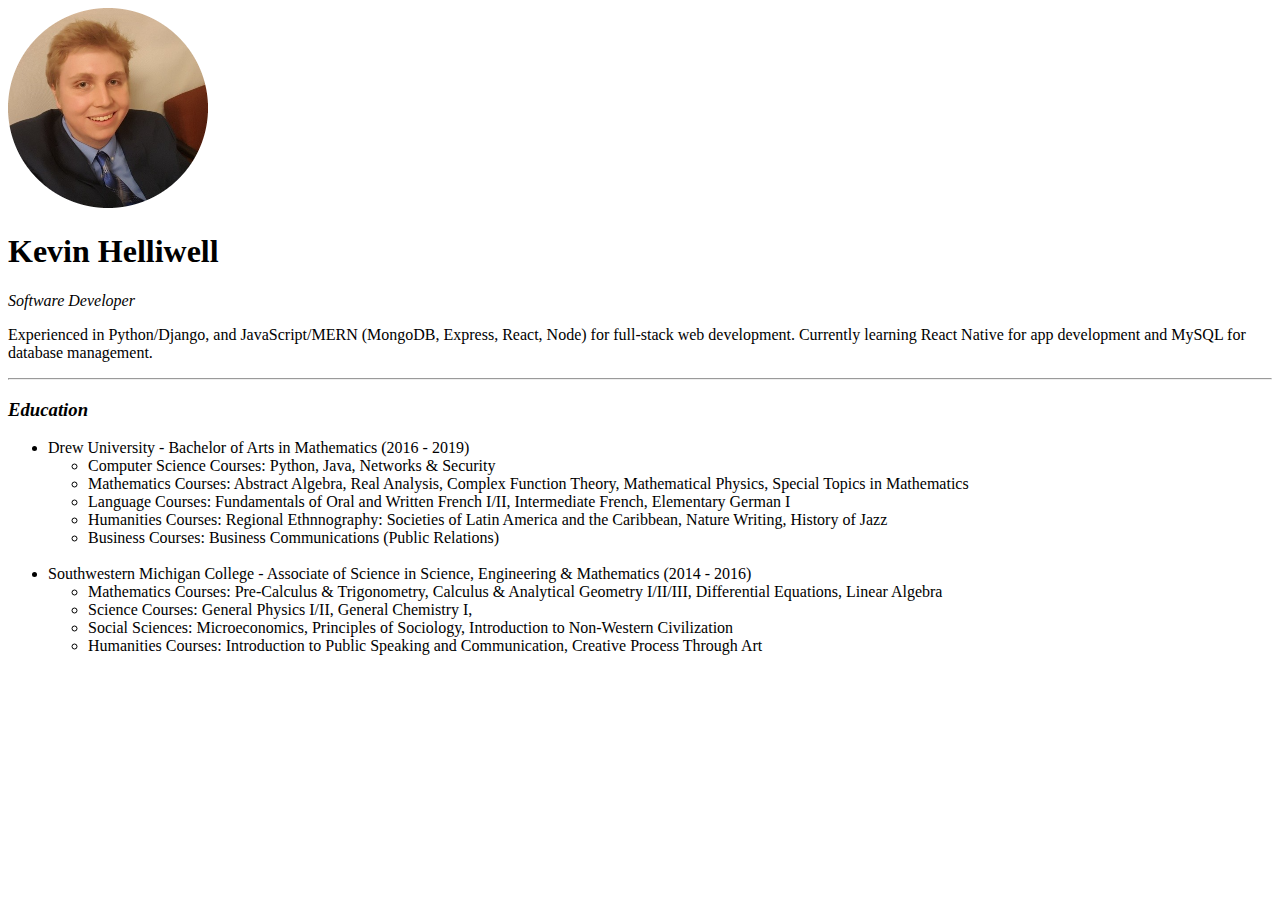
==== HTML - Personal Site/index.html @ 66120602 "adding images, html structure" ====
<!DOCTYPE html>
<html lang="en">

<head>
    <meta charset="UTF-8">
    <meta http-equiv="X-UA-Compatible" content="IE=edge">
    <meta name="viewport" content="width=device-width, initial-scale=1.0">
    <title>Kevin Helliwell's Homepage</title>
</head>

<body>
    <img src="images/kevin_circle.jpg" alt="Kevin Helliwell profile picture">
    <h1>Kevin Helliwell</h1>
    <p><em>Software Developer</em></p>

    <p> Experienced in Python/Django, and JavaScript/MERN (MongoDB, Express, React, Node) for full-stack
        web development. Currently learning React Native for app development and MySQL for database management.</p>
    <hr>
    <h3><em>Education</em></h3>

    <ul>
        <li>
            Drew University - Bachelor of Arts in Mathematics (2016 - 2019)
            <ul>
                <li>
                    Computer Science Courses: Python, Java, Networks & Security
                <li>
                    Mathematics Courses: Abstract Algebra, Real Analysis, Complex Function Theory, Mathematical Physics,
                    Special Topics in Mathematics
                <li>
                    Language Courses: Fundamentals of Oral and Written French I/II, Intermediate French, Elementary
                    German I
                </li>
                <li>
                    Humanities Courses: Regional Ethnnography: Societies of Latin America and the Caribbean, Nature
                    Writing, History of Jazz
                </li>
                <li>
                    Business Courses: Business Communications (Public Relations)
                </li>
        </li>
    </ul>
    <br>
    </li>
    <li>
        Southwestern Michigan College - Associate of Science in Science, Engineering & Mathematics (2014 - 2016)
    </li>
    <ul>
        <li>
            Mathematics Courses: Pre-Calculus & Trigonometry, Calculus & Analytical Geometry I/II/III, Differential
            Equations, Linear Algebra
        </li>
        <li>
            Science Courses: General Physics I/II, General Chemistry I,
        </li>
        <li>
            Social Sciences: Microeconomics, Principles of Sociology, Introduction to Non-Western Civilization
        </li>
        <li>
            Humanities Courses: Introduction to
            Public Speaking and Communication, Creative Process Through Art
        </li>
    </ul>

    <!-- </ul>
    <h3><em>My Hobbies</em></h3>
    <ul>
        <li>
            Music
        </li>
        <li>
            Gaming
        </li>
        <li>
            Hiking
        </li>

    </ul> -->
</body>

</html>
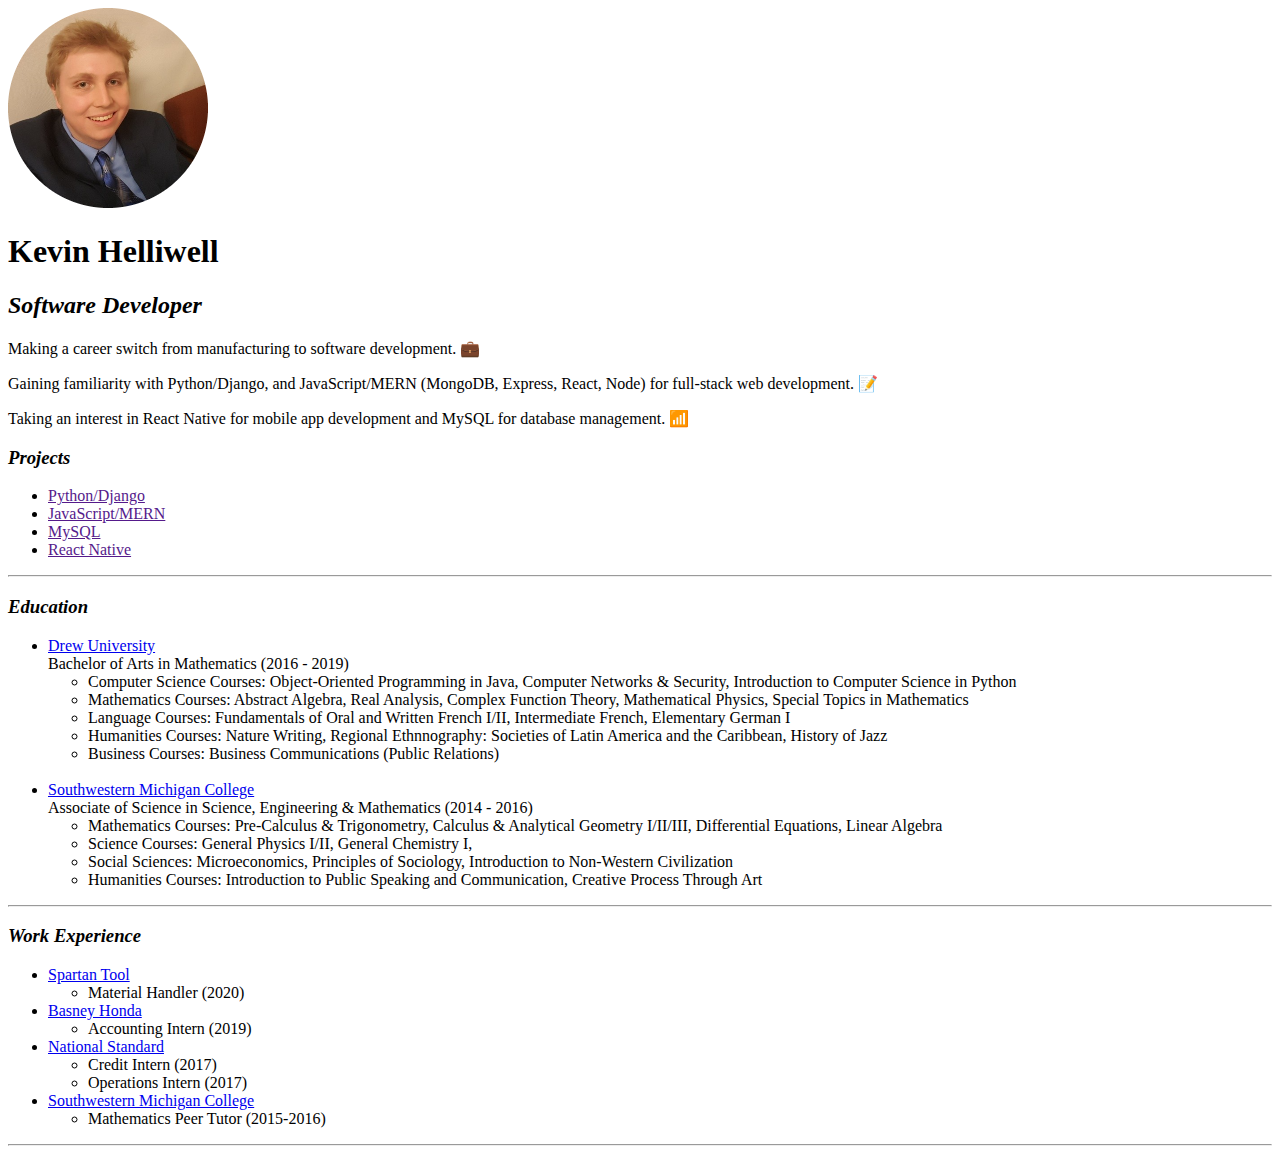
==== commit 4dcfdb1c: "updates to html" ====
--- a/HTML - Personal Site/index.html
+++ b/HTML - Personal Site/index.html
@@ -11,29 +11,52 @@
 <body>
     <img src="images/kevin_circle.jpg" alt="Kevin Helliwell profile picture">
     <h1>Kevin Helliwell</h1>
-    <p><em>Software Developer</em></p>
+    <h2><em>Software Developer</em></h2>
 
-    <p> Experienced in Python/Django, and JavaScript/MERN (MongoDB, Express, React, Node) for full-stack
-        web development. Currently learning React Native for app development and MySQL for database management.</p>
+    <p> Making a career switch from manufacturing to software development. 💼</p>
+    <p> Gaining familiarity with Python/Django, and JavaScript/MERN (MongoDB, Express, React, Node) for full-stack
+        web development. 📝</p>
+    <p> Taking an interest in React Native for mobile app development and MySQL for database management. 📶</p>
+
+
+    <h3><em>Projects</em></h3>
+    <ul>
+        <li>
+            <a href="">Python/Django</a>
+        </li>
+        <li>
+            <a href="">JavaScript/MERN</a>
+        </li>
+        <li>
+            <a href="">MySQL</a>
+        </li>
+        <li>
+            <a href="">React Native</a>
+        </li>
+    </ul>
+
     <hr>
     <h3><em>Education</em></h3>
 
     <ul>
         <li>
-            Drew University - Bachelor of Arts in Mathematics (2016 - 2019)
+            <a href="https://drew.edu/">Drew University</a> <br> Bachelor of Arts in Mathematics
+            (2016 - 2019)
             <ul>
                 <li>
-                    Computer Science Courses: Python, Java, Networks & Security
+                    Computer Science Courses: Object-Oriented Programming in
+                    Java, Computer Networks & Security, Introduction to Computer Science in Python
                 <li>
-                    Mathematics Courses: Abstract Algebra, Real Analysis, Complex Function Theory, Mathematical Physics,
+                    Mathematics Courses: Abstract Algebra, Real Analysis, Complex Function Theory, Mathematical
+                    Physics,
                     Special Topics in Mathematics
                 <li>
                     Language Courses: Fundamentals of Oral and Written French I/II, Intermediate French, Elementary
                     German I
                 </li>
                 <li>
-                    Humanities Courses: Regional Ethnnography: Societies of Latin America and the Caribbean, Nature
-                    Writing, History of Jazz
+                    Humanities Courses: Nature
+                    Writing, Regional Ethnnography: Societies of Latin America and the Caribbean, History of Jazz
                 </li>
                 <li>
                     Business Courses: Business Communications (Public Relations)
@@ -43,7 +66,9 @@
     <br>
     </li>
     <li>
-        Southwestern Michigan College - Associate of Science in Science, Engineering & Mathematics (2014 - 2016)
+        <a href="https://swmich.edu">Southwestern Michigan College</a> <br> Associate of Science in Science,
+        Engineering &
+        Mathematics (2014 - 2016)
     </li>
     <ul>
         <li>
@@ -61,21 +86,49 @@
             Public Speaking and Communication, Creative Process Through Art
         </li>
     </ul>
-
-    <!-- </ul>
-    <h3><em>My Hobbies</em></h3>
+    </ul>
+    <hr>
+    <h3><em>Work Experience</em></h3>
     <ul>
         <li>
-            Music
+            <a href="https://spartantool.com/">Spartan Tool</a>
         </li>
+        <ul>
+            <li>
+                Material Handler (2020)
+            </li>
+        </ul>
         <li>
-            Gaming
+            <a href="https://basneyhonda.com/">Basney Honda</a>
         </li>
+        <ul>
+            <li>
+                Accounting Intern (2019)
+            </li>
+        </ul>
         <li>
-            Hiking
+            <a href="https://www.nationalstandard.com/">National Standard</a>
         </li>
+        <ul>
+            <li>
+                Credit Intern (2017)
 
-    </ul> -->
+            </li>
+            <li>
+                Operations Intern (2017)
+            </li>
+        </ul>
+        <li>
+            <a href="https://swmich.edu">Southwestern Michigan College</a>
+            <ul>
+                <li>
+                    Mathematics Peer Tutor (2015-2016)
+                </li>
+            </ul>
+
+        </li>
+    </ul>
+    <hr>
 </body>
 
 </html>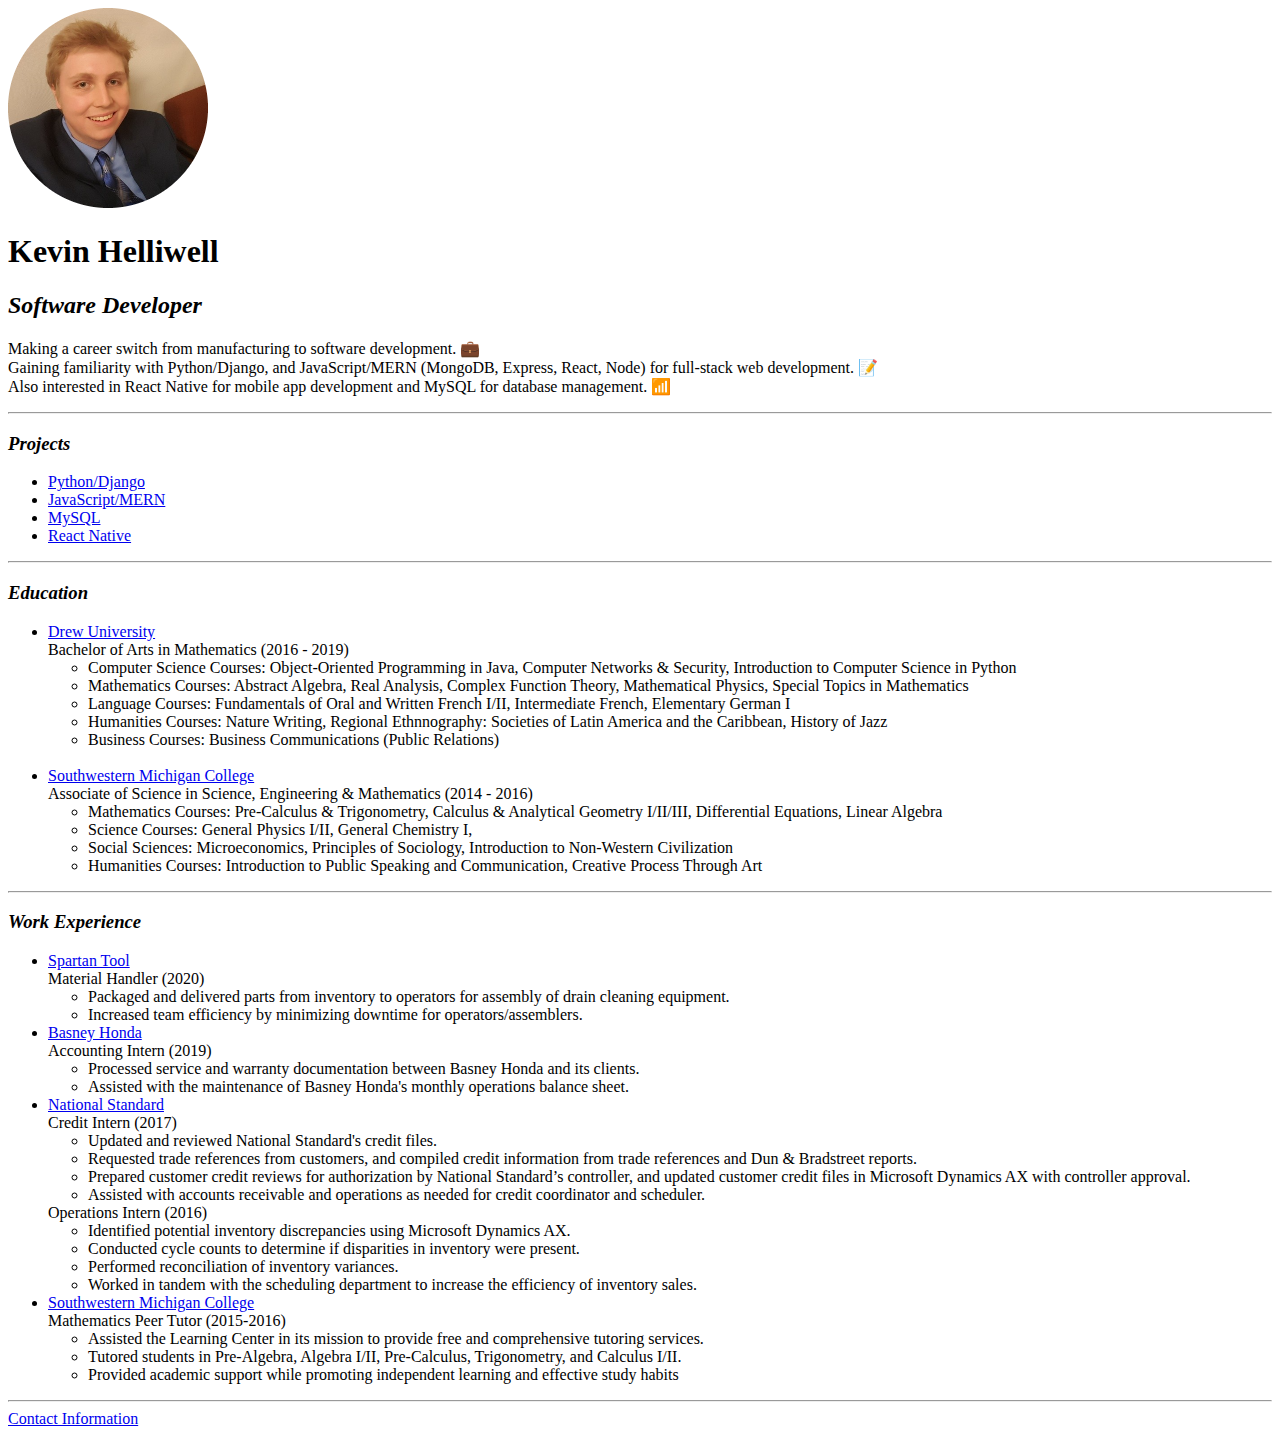
==== commit 23c69415: "html updates" ====
--- a/HTML - Personal Site/index.html
+++ b/HTML - Personal Site/index.html
@@ -9,29 +9,33 @@
 </head>
 
 <body>
+
     <img src="images/kevin_circle.jpg" alt="Kevin Helliwell profile picture">
     <h1>Kevin Helliwell</h1>
     <h2><em>Software Developer</em></h2>
 
-    <p> Making a career switch from manufacturing to software development. 💼</p>
-    <p> Gaining familiarity with Python/Django, and JavaScript/MERN (MongoDB, Express, React, Node) for full-stack
-        web development. 📝</p>
-    <p> Taking an interest in React Native for mobile app development and MySQL for database management. 📶</p>
 
-
+    <p> Making a career switch from manufacturing to software development. 💼 <br>
+        Gaining familiarity with Python/Django, and JavaScript/MERN (MongoDB, Express, React, Node) for full-stack web
+        development. 📝 <br>Also interested in React Native for mobile app development and MySQL for database
+        management.
+        📶</p>
+    <hr>
     <h3><em>Projects</em></h3>
     <ul>
         <li>
-            <a href="">Python/Django</a>
+            <a
+                href="https://github.com/kevin-helliwell?tab=repositories&q=&type=&language=python&sort=">Python/Django</a>
         </li>
         <li>
-            <a href="">JavaScript/MERN</a>
+            <a
+                href="https://github.com/kevin-helliwell?tab=repositories&q=&type=&language=javascript&sort=">JavaScript/MERN</a>
         </li>
         <li>
-            <a href="">MySQL</a>
+            <a href="https://github.com/kevin-helliwell?tab=repositories&q=&type=&language=mysql&sort=">MySQL</a>
         </li>
         <li>
-            <a href="">React Native</a>
+            <a href="https://github.com/kevin-helliwell?tab=repositories&q=react+native">React Native</a>
         </li>
     </ul>
 
@@ -91,44 +95,83 @@
     <h3><em>Work Experience</em></h3>
     <ul>
         <li>
-            <a href="https://spartantool.com/">Spartan Tool</a>
+            <a href="https://spartantool.com/">Spartan Tool</a> <br>
+            Material Handler (2020)
         </li>
         <ul>
             <li>
-                Material Handler (2020)
+                Packaged and delivered parts from inventory to operators for assembly of drain cleaning equipment.
+            </li>
+            <li>
+                Increased team efficiency by minimizing downtime for operators/assemblers.
             </li>
         </ul>
         <li>
-            <a href="https://basneyhonda.com/">Basney Honda</a>
+            <a href="https://basneyhonda.com/">Basney Honda</a> <br> Accounting Intern (2019)
         </li>
         <ul>
             <li>
-                Accounting Intern (2019)
+                Processed service and warranty documentation between Basney Honda and its clients.
+            </li>
+            <li>
+                Assisted with the maintenance of Basney Honda's monthly operations balance sheet.
             </li>
         </ul>
         <li>
-            <a href="https://www.nationalstandard.com/">National Standard</a>
+            <a href="https://www.nationalstandard.com/">National Standard</a> <br> Credit Intern (2017)
         </li>
         <ul>
             <li>
-                Credit Intern (2017)
+                Updated and reviewed National Standard's credit files.
 
             </li>
             <li>
-                Operations Intern (2017)
+                Requested trade references from customers, and compiled credit information from trade references and Dun
+                & Bradstreet
+                reports.
+            </li>
+            <li>
+                Prepared customer credit reviews for authorization by National Standard’s controller, and updated
+                customer credit files in Microsoft Dynamics AX with controller approval.
+            </li>
+            <li>
+                Assisted with accounts receivable and operations as needed for credit coordinator and
+                scheduler.
+            </li>
+        </ul>
+        Operations Intern (2016)
+        <ul>
+            <li>
+                Identified potential inventory discrepancies using Microsoft Dynamics AX.
+            </li>
+            <li>
+                Conducted cycle counts to determine if disparities in inventory were present.
+            </li>
+            <li>
+                Performed reconciliation of inventory variances.
+            </li>
+            <li>
+                Worked in tandem with the scheduling department to increase the efficiency of inventory sales.
             </li>
         </ul>
         <li>
-            <a href="https://swmich.edu">Southwestern Michigan College</a>
+            <a href="https://swmich.edu">Southwestern Michigan College</a> <br> Mathematics Peer Tutor (2015-2016)
             <ul>
                 <li>
-                    Mathematics Peer Tutor (2015-2016)
+                    Assisted the Learning Center in its mission to provide free and comprehensive tutoring services.
+                </li>
+                <li>
+                    Tutored students in Pre-Algebra, Algebra I/II, Pre-Calculus, Trigonometry, and Calculus I/II.
+                </li>
+                <li>
+                    Provided academic support while promoting independent learning and effective study habits
                 </li>
             </ul>
 
         </li>
     </ul>
     <hr>
+    <a href="contact_info.html">Contact Information</a>
 </body>
 
 </html>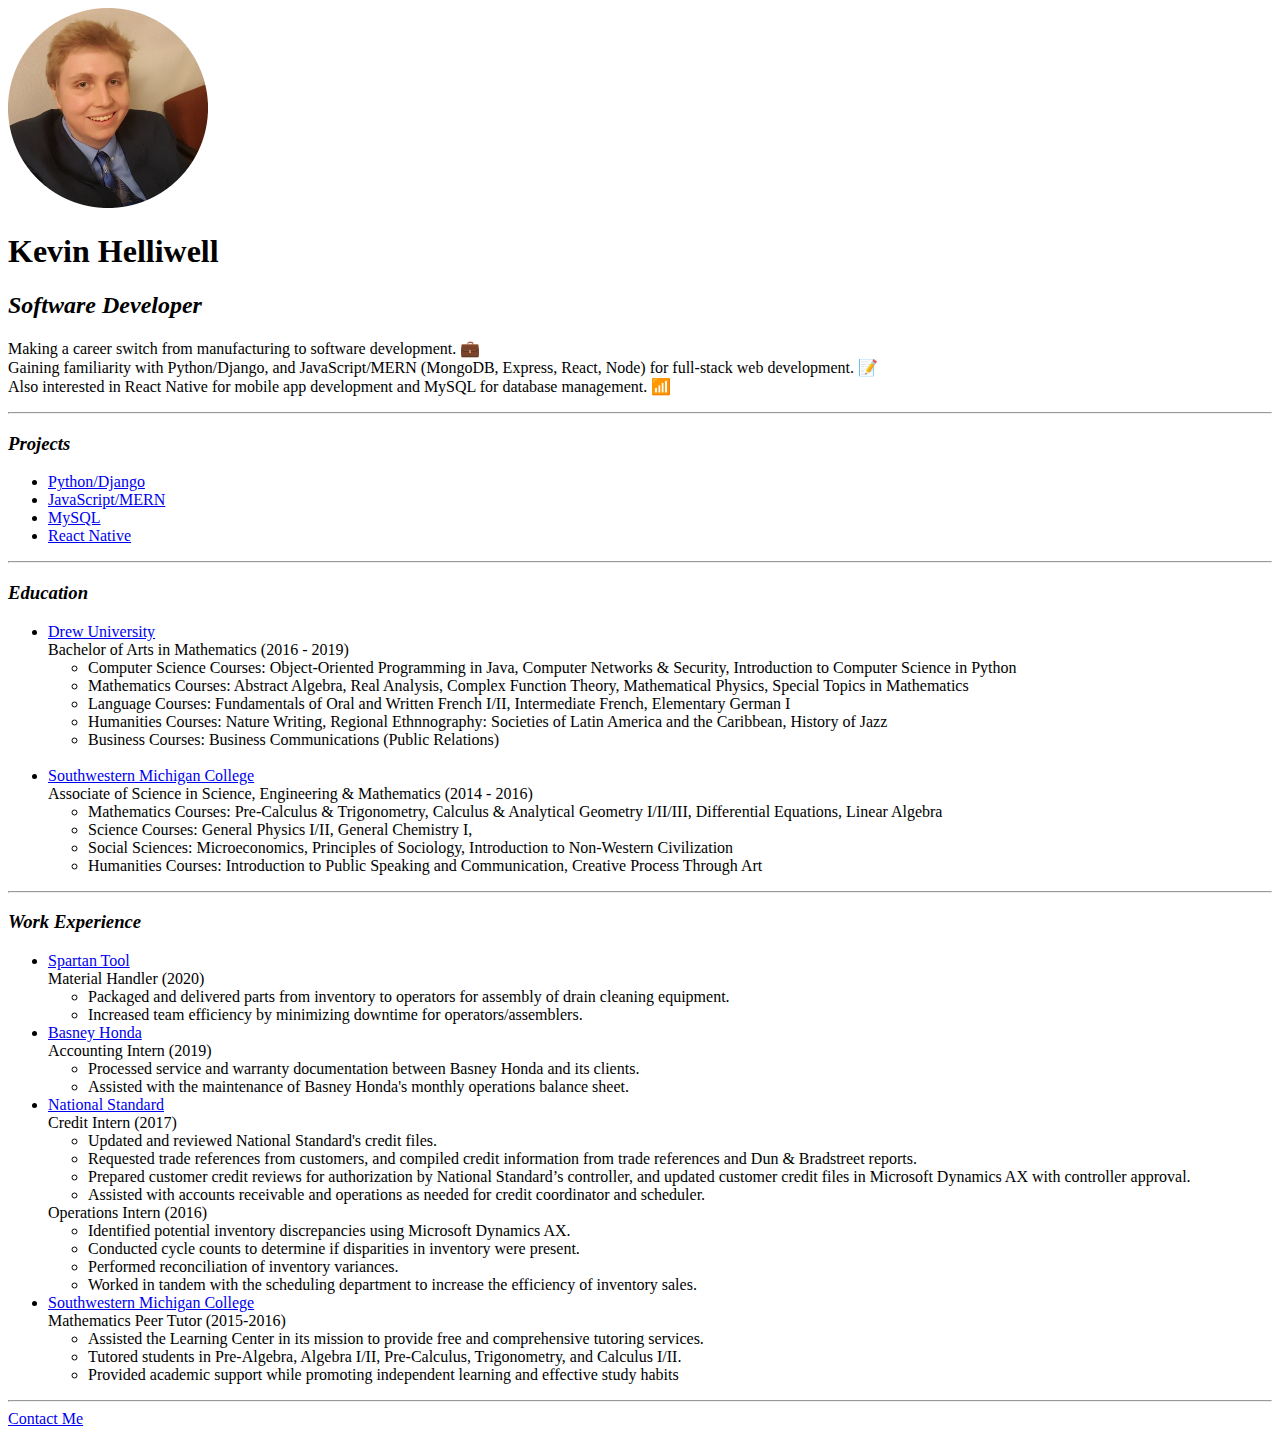
==== commit 9b1c44a5: "html updates" ====
--- a/HTML - Personal Site/index.html
+++ b/HTML - Personal Site/index.html
@@ -171,7 +171,7 @@
         </li>
     </ul>
     <hr>
-    <a href="contact_info.html">Contact Information</a>
+    <a href="contact_info.html">Contact Me</a>
 </body>
 
 </html>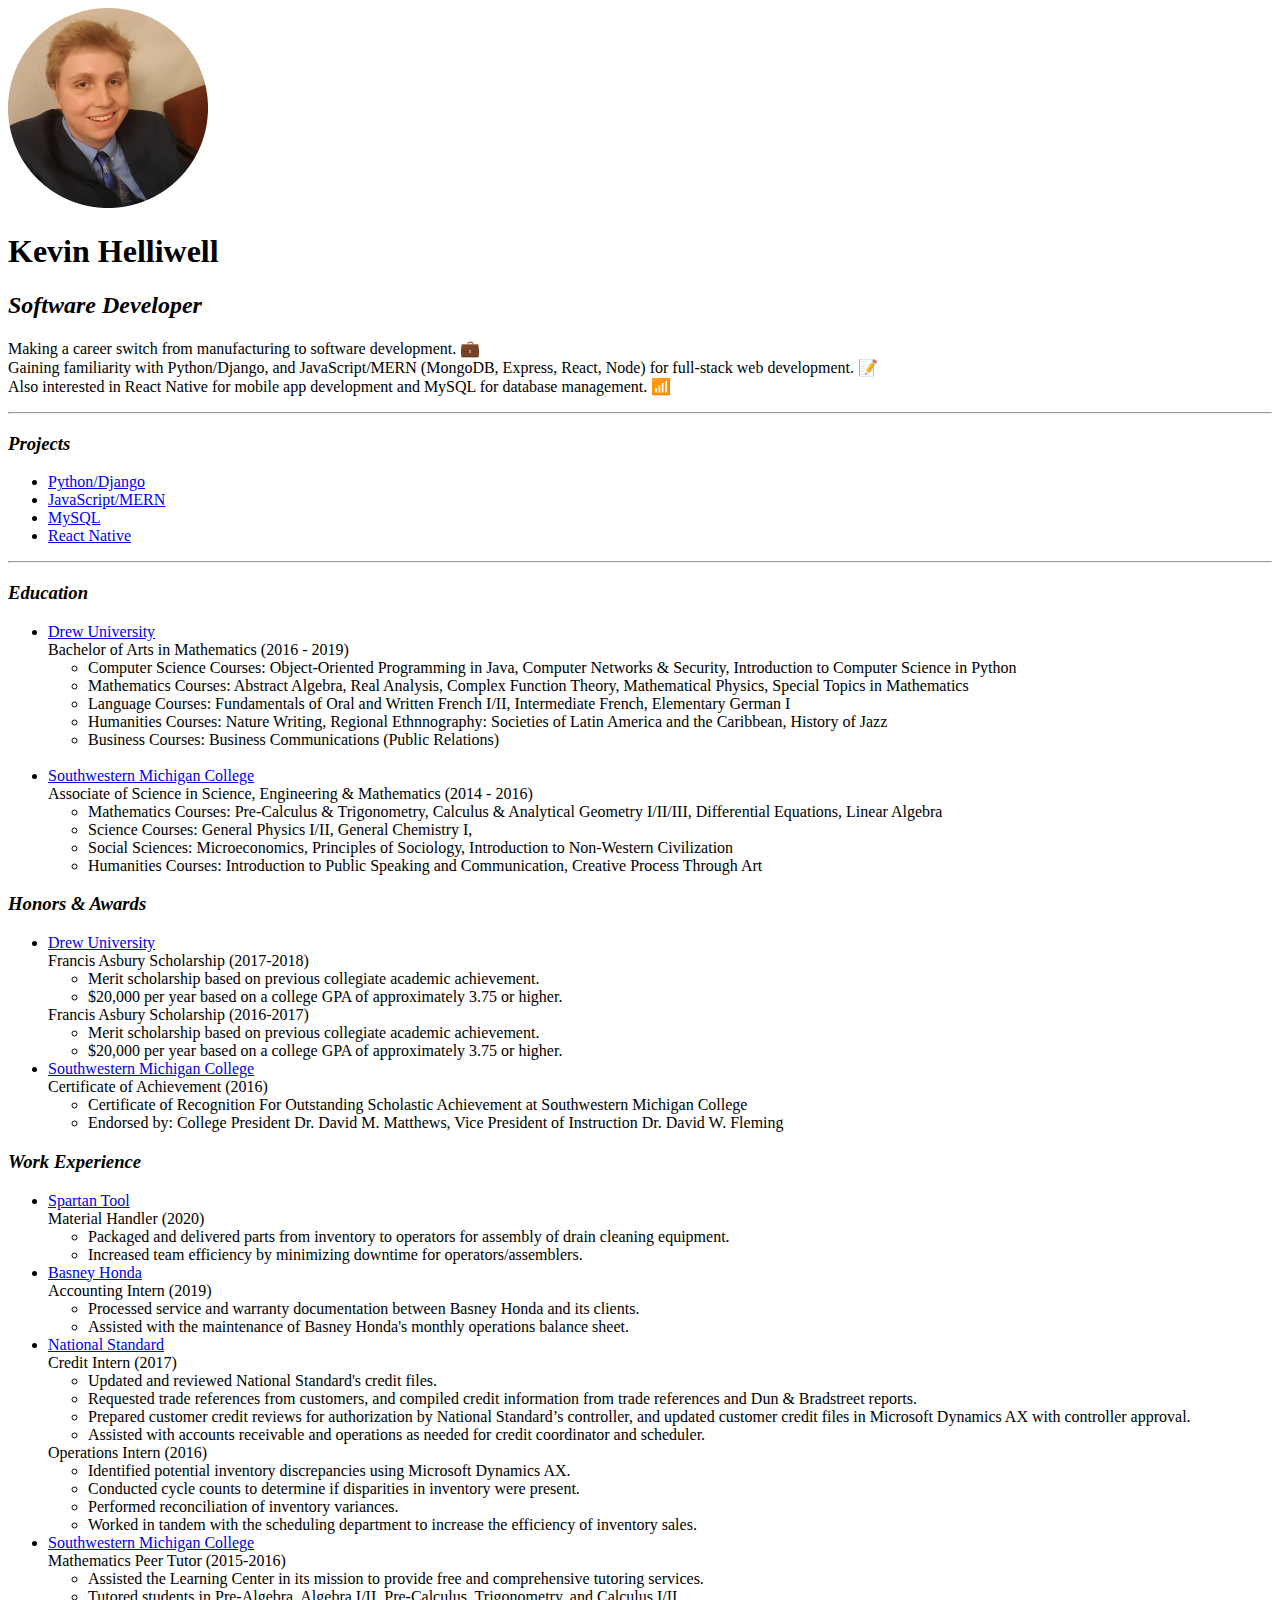
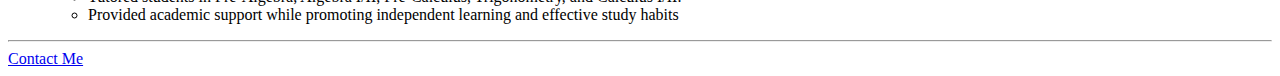
==== commit cf582419: "html updates" ====
--- a/HTML - Personal Site/index.html
+++ b/HTML - Personal Site/index.html
@@ -91,7 +91,46 @@
         </li>
     </ul>
     </ul>
-    <hr>
+
+    <h3><em>Honors & Awards</em></h3>
+    <ul>
+        <li>
+            <a href="https://drew.edu/">Drew University</a>
+        </li>
+        Francis Asbury Scholarship (2017-2018)
+        <ul>
+            <li>
+                Merit scholarship based on previous collegiate academic achievement.
+            </li>
+            <li>
+                $20,000 per year based on a college GPA of approximately 3.75 or higher.
+            </li>
+        </ul>
+        Francis Asbury Scholarship (2016-2017)
+        <ul>
+            <li>
+                Merit scholarship based on previous collegiate academic achievement.
+            </li>
+            <li>
+                $20,000 per year based on a college GPA of approximately 3.75 or higher.
+            </li>
+        </ul>
+
+        <li> <a href="https://swmich.edu.edu/">Southwestern Michigan College</a> <br>
+
+            Certificate of Achievement (2016)
+            <ul>
+                <li>
+                    Certificate of Recognition For Outstanding Scholastic Achievement at Southwestern Michigan College
+                </li>
+                <li>
+                    Endorsed by:
+                    College President Dr. David M. Matthews,
+                    Vice President of Instruction Dr. David W. Fleming
+                </li>
+            </ul>
+    </ul>
+    </ul>
     <h3><em>Work Experience</em></h3>
     <ul>
         <li>
@@ -126,7 +165,8 @@
 
             </li>
             <li>
-                Requested trade references from customers, and compiled credit information from trade references and Dun
+                Requested trade references from customers, and compiled credit information from trade references and
+                Dun
                 & Bradstreet
                 reports.
             </li>
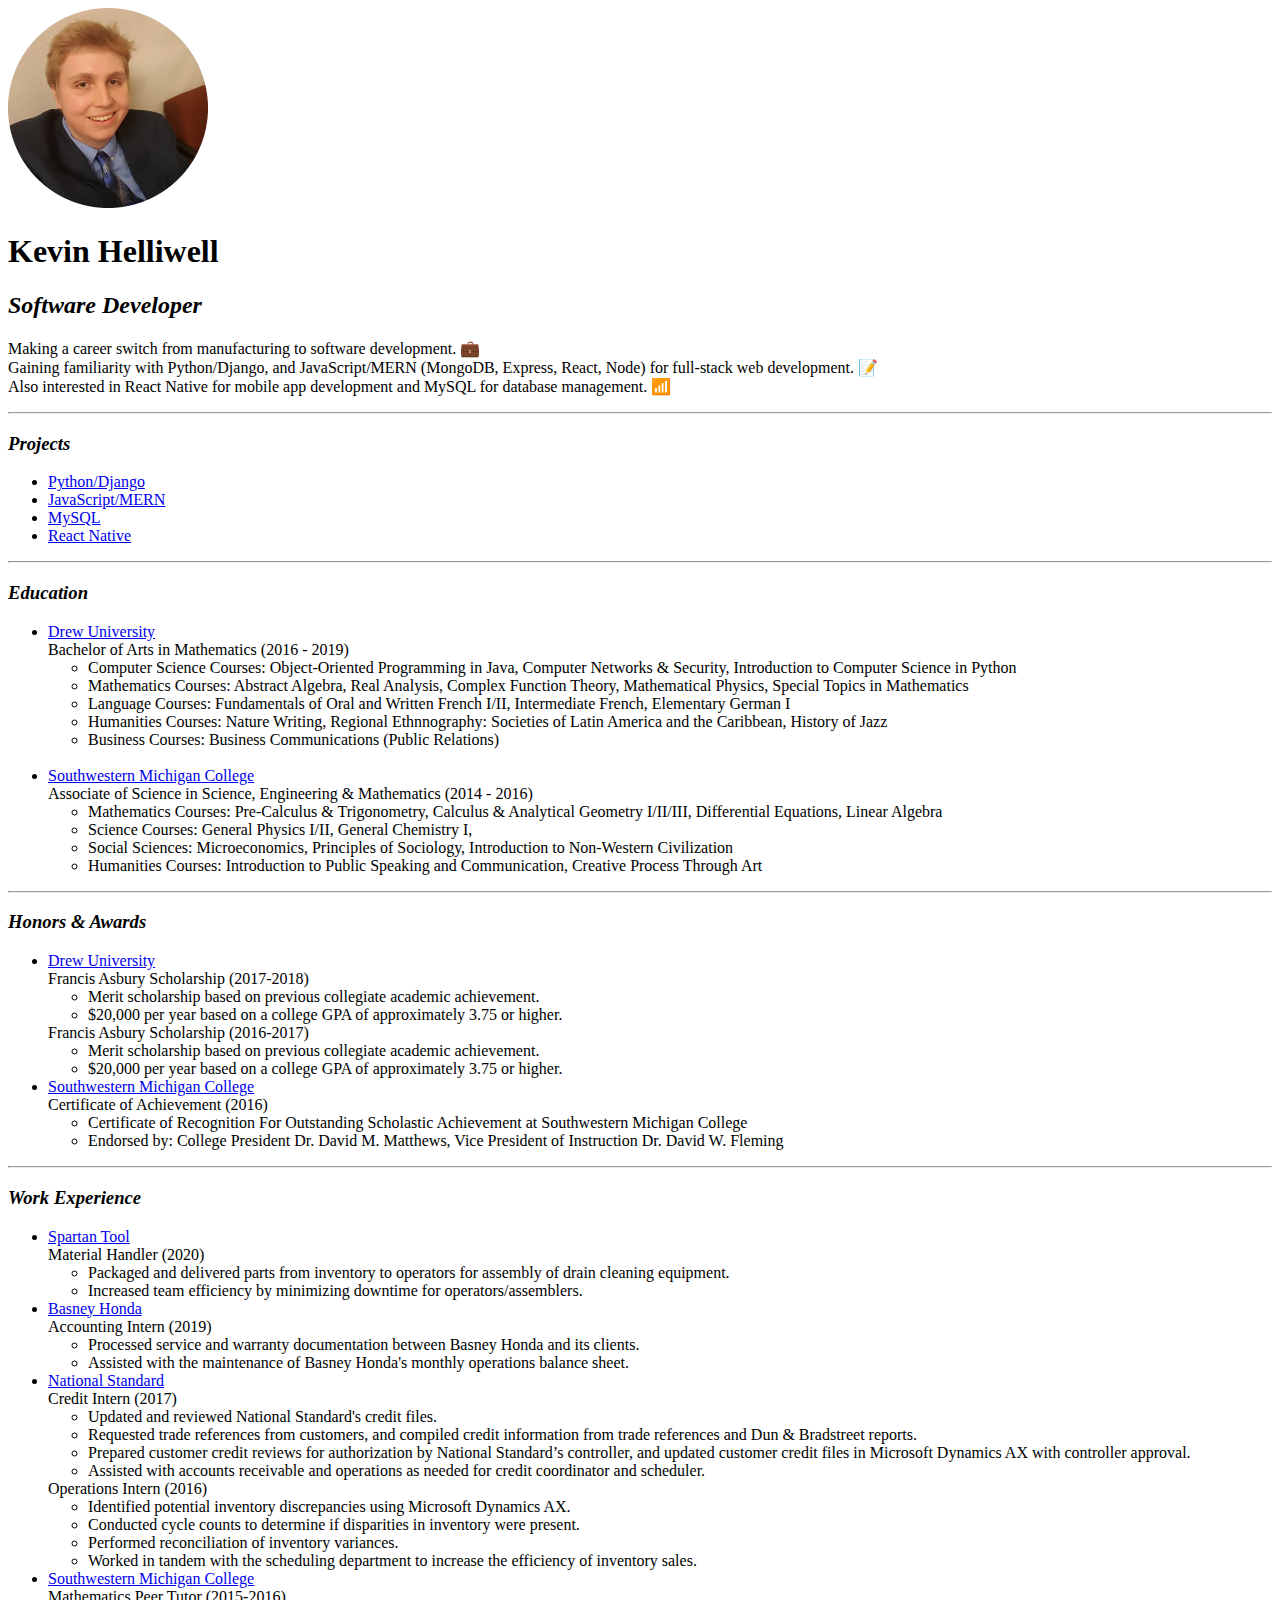
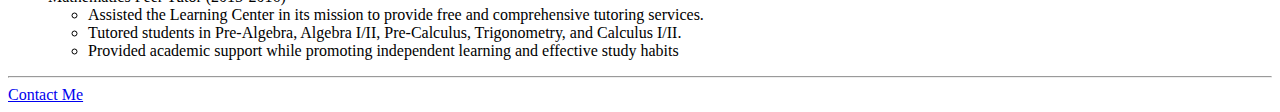
==== commit 8fea0c55: "small tweaks" ====
--- a/HTML - Personal Site/index.html
+++ b/HTML - Personal Site/index.html
@@ -92,6 +92,8 @@
     </ul>
     </ul>
 
+    <hr>
+
     <h3><em>Honors & Awards</em></h3>
     <ul>
         <li>
@@ -116,7 +118,7 @@
             </li>
         </ul>
 
-        <li> <a href="https://swmich.edu.edu/">Southwestern Michigan College</a> <br>
+        <li> <a href="https://swmich.edu/">Southwestern Michigan College</a> <br>
 
             Certificate of Achievement (2016)
             <ul>
@@ -131,6 +133,7 @@
             </ul>
     </ul>
     </ul>
+    <hr>
     <h3><em>Work Experience</em></h3>
     <ul>
         <li>
